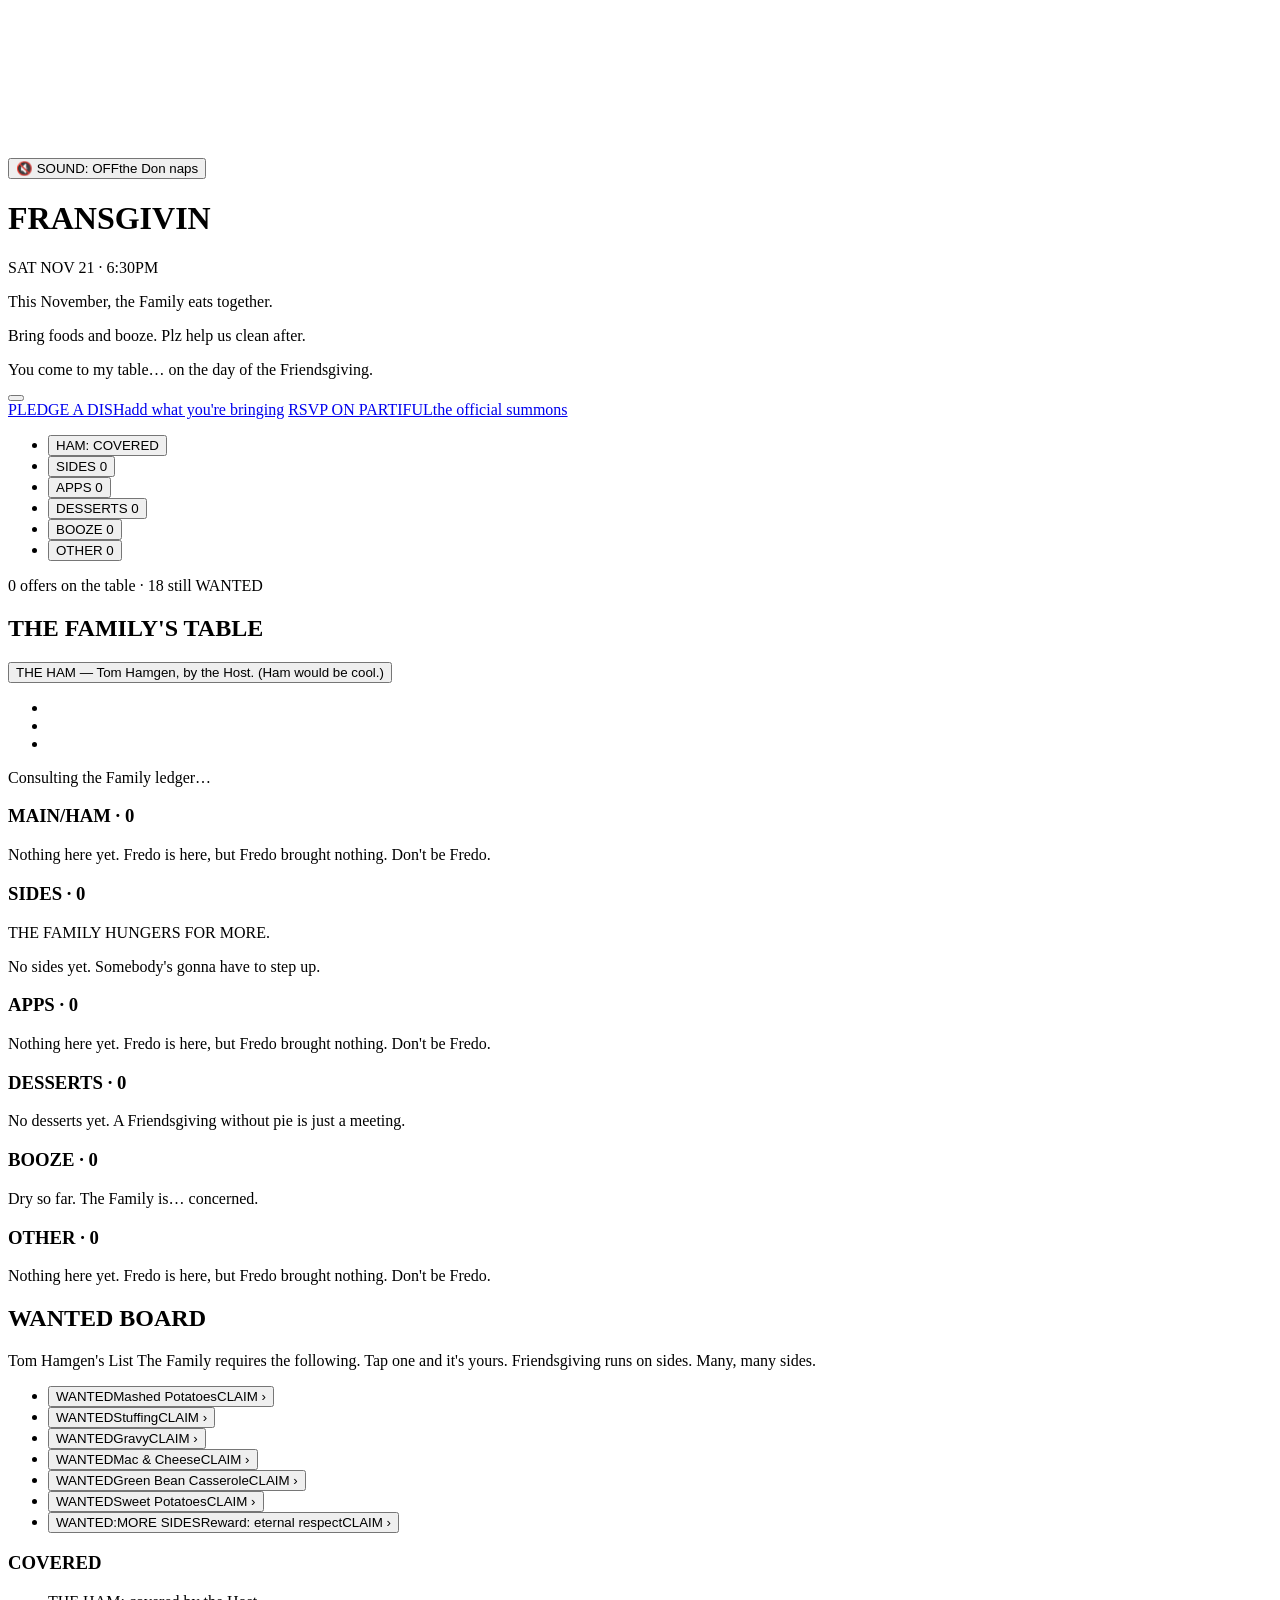
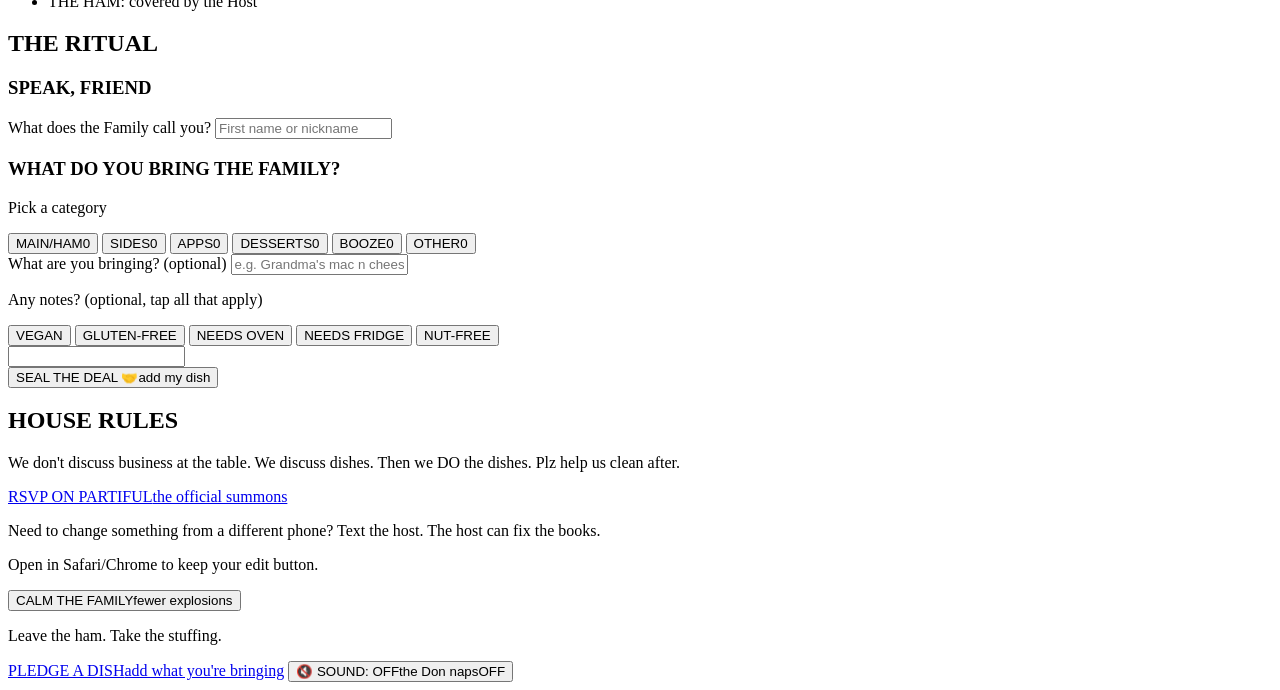
==== src/body.html @ 54c20922 "Fransgivin potluck sign-up page: first build Single-file Godfather x Thanksgiving dish sign-up, Apps" ====
<body>
<canvas id="fx" class="fx-canvas" aria-hidden="true"></canvas>
<div id="banner" class="banner" role="status" hidden><span id="bannerText"></span> <button type="button" id="bannerRetry" class="banner-btn" hidden>RETRY</button></div>
<div id="testStrip" class="test-strip" role="status" hidden></div>
<noscript><p class="noscript">The Family's ledger needs JavaScript to take offers. Text the host what you're bringing.</p></noscript>
<main id="stage">
<div class="wrap">

<header id="hero" class="hero">
  <div class="hero-sound">
    <button type="button" class="snd snd-hero js-sound" aria-pressed="false"><span class="snd-ic" aria-hidden="true">🔇</span> <span class="snd-text">SOUND: OFF</span><span class="snd-sub">the Don naps</span></button>
  </div>
  <div class="puppet" id="puppetArt" aria-hidden="true"></div>
  <h1 class="logo">FRANSGIVIN</h1>
  <p class="date">SAT NOV 21 · 6:30PM</p>
  <p class="tagline">This November, the Family eats together.</p>
  <p class="invite">Bring foods and booze. Plz help us clean after.</p>
  <div class="don-row">
    <div class="bubble-wrap">
      <p id="donBubble" class="bubble" aria-live="polite">You come to my table… on the day of the Friendsgiving.</p>
      <button type="button" id="seeMine" class="btn-mini" hidden>SEE MY DISH</button>
    </div>
    <button type="button" id="donBtn" class="don-btn" aria-label="Poke the Don"><span id="donArt" class="don-art" aria-hidden="true"></span></button>
  </div>
  <button type="button" id="pendingNotice" class="pending-notice" hidden></button>
  <div class="ctas">
    <a href="#ritual" class="btn btn-kapow js-pledge"><span class="btn-main">PLEDGE A DISH</span><span class="btn-sub">add what you're bringing</span></a>
    <a href="https://partiful.com/e/LpbfENX8UetYLqdel5bw" target="_blank" rel="noopener" class="btn btn-yolk-outline"><span class="btn-main">RSVP ON PARTIFUL</span><span class="btn-sub">the official summons</span></a>
  </div>
  <nav class="ledger" aria-label="The Ledger">
    <ul id="ledger" class="ledger-list">
      <li><button type="button" class="ledger-btn" data-cat="Main/Ham"><span class="lg-name">HAM:</span> <span class="lg-n">COVERED</span></button></li>
      <li><button type="button" class="ledger-btn" data-cat="Sides"><span class="lg-name">SIDES</span> <span class="lg-n">0</span></button></li>
      <li><button type="button" class="ledger-btn" data-cat="Apps"><span class="lg-name">APPS</span> <span class="lg-n">0</span></button></li>
      <li><button type="button" class="ledger-btn" data-cat="Desserts"><span class="lg-name">DESSERTS</span> <span class="lg-n">0</span></button></li>
      <li><button type="button" class="ledger-btn" data-cat="Booze"><span class="lg-name">BOOZE</span> <span class="lg-n">0</span></button></li>
      <li><button type="button" class="ledger-btn" data-cat="Other"><span class="lg-name">OTHER</span> <span class="lg-n">0</span></button></li>
    </ul>
  </nav>
  <p id="ledgerSum" class="ledger-sum">0 offers on the table · 18 still WANTED</p>
</header>

<section id="table" class="section table-sec" aria-labelledby="tableTitle">
  <h2 id="tableTitle" class="sec-title">THE FAMILY'S TABLE</h2>
  <button type="button" id="hamCard" class="ham-card" aria-label="The Host's ham">
    <span id="hamArt" class="ham-art" aria-hidden="true"></span>
    <span class="ham-text"><span class="dish">THE HAM</span> <span class="meta">— Tom Hamgen, by the Host. (Ham would be cool.)</span></span>
  </button>
  <div id="tableLoading" class="loading">
    <ul class="cards"><li class="skel"></li><li class="skel"></li><li class="skel"></li></ul>
    <p class="loading-line">Consulting the Family ledger…</p>
  </div>
  <p id="tableEmpty" class="empty empty-all" hidden>The table is empty. Nobody disrespects the Family like this. Be the first.</p>
  <div id="catPanels" class="cat-panels">
    <section class="cat-panel" id="cat-main" data-cat="Main/Ham"><div class="cat-head"><h3 class="cat-h">MAIN/HAM · <span class="cat-n">0</span></h3><p class="cat-status"></p></div><ul class="cards"></ul><p class="empty">Nothing here yet. Fredo is here, but Fredo brought nothing. Don't be Fredo.</p></section>
    <section class="cat-panel" id="cat-sides" data-cat="Sides"><div class="cat-head"><h3 class="cat-h">SIDES · <span class="cat-n">0</span></h3><p class="cat-status">THE FAMILY HUNGERS FOR MORE.</p></div><ul class="cards"></ul><p class="empty">No sides yet. Somebody's gonna have to step up.</p></section>
    <section class="cat-panel" id="cat-apps" data-cat="Apps"><div class="cat-head"><h3 class="cat-h">APPS · <span class="cat-n">0</span></h3><p class="cat-status"></p></div><ul class="cards"></ul><p class="empty">Nothing here yet. Fredo is here, but Fredo brought nothing. Don't be Fredo.</p></section>
    <section class="cat-panel" id="cat-desserts" data-cat="Desserts"><div class="cat-head"><h3 class="cat-h">DESSERTS · <span class="cat-n">0</span></h3><p class="cat-status"></p></div><ul class="cards"></ul><p class="empty">No desserts yet. A Friendsgiving without pie is just a meeting.</p></section>
    <section class="cat-panel" id="cat-booze" data-cat="Booze"><div class="cat-head"><h3 class="cat-h">BOOZE · <span class="cat-n">0</span></h3><p class="cat-status"></p></div><ul class="cards"></ul><p class="empty">Dry so far. The Family is… concerned.</p></section>
    <section class="cat-panel" id="cat-other" data-cat="Other"><div class="cat-head"><h3 class="cat-h">OTHER · <span class="cat-n">0</span></h3><p class="cat-status"></p></div><ul class="cards"></ul><p class="empty">Nothing here yet. Fredo is here, but Fredo brought nothing. Don't be Fredo.</p></section>
  </div>
</section>

<section id="wanted" class="section wanted-sec" aria-labelledby="wantedTitle">
  <h2 id="wantedTitle" class="sec-title">WANTED BOARD</h2>
  <div class="hamgen-row">
    <span id="hamgenArt" class="hamgen-art" aria-hidden="true"></span>
    <p class="blurb"><span class="blurb-who">Tom Hamgen's List</span> The Family requires the following. Tap one and it's yours. Friendsgiving runs on sides. Many, many sides.</p>
  </div>
  <p id="allFilled" class="all-filled" hidden>All filled. More sides anyway. Sides are love.</p>
  <ul id="posters" class="posters">
    <li><button type="button" class="poster" data-idx="0"><span class="p-w">WANTED</span><span class="p-name">Mashed Potatoes</span><span class="p-claim">CLAIM ›</span></button></li>
    <li><button type="button" class="poster" data-idx="1"><span class="p-w">WANTED</span><span class="p-name">Stuffing</span><span class="p-claim">CLAIM ›</span></button></li>
    <li><button type="button" class="poster" data-idx="2"><span class="p-w">WANTED</span><span class="p-name">Gravy</span><span class="p-claim">CLAIM ›</span></button></li>
    <li><button type="button" class="poster" data-idx="3"><span class="p-w">WANTED</span><span class="p-name">Mac &amp; Cheese</span><span class="p-claim">CLAIM ›</span></button></li>
    <li><button type="button" class="poster" data-idx="4"><span class="p-w">WANTED</span><span class="p-name">Green Bean Casserole</span><span class="p-claim">CLAIM ›</span></button></li>
    <li><button type="button" class="poster" data-idx="5"><span class="p-w">WANTED</span><span class="p-name">Sweet Potatoes</span><span class="p-claim">CLAIM ›</span></button></li>
    <li><button type="button" class="poster poster-more" data-idx="more"><span class="p-w">WANTED:</span><span class="p-name">MORE SIDES</span><span class="p-reward">Reward: eternal respect</span><span class="p-claim">CLAIM ›</span></button></li>
  </ul>
  <button type="button" id="moreWanted" class="btn-link more-wanted" aria-expanded="false" aria-controls="posters" hidden>+12 MORE WANTED</button>
  <div class="covered">
    <h3 class="covered-h">COVERED</h3>
    <ul id="covered" class="covered-list"><li><span class="cv-item">THE HAM: covered by the Host</span></li></ul>
  </div>
</section>

<section id="ritual" class="section ritual" aria-labelledby="ritualTitle">
  <h2 id="ritualTitle" class="sec-title">THE RITUAL</h2>
  <form id="form" novalidate>
    <div class="panel tilt-l">
      <h3 class="panel-title">SPEAK, FRIEND</h3>
      <label for="nameIn" class="lbl">What does the Family call you?</label>
      <input id="nameIn" name="name" class="field" type="text" maxlength="30" autocomplete="given-name" enterkeyhint="done" autocapitalize="words" spellcheck="false" placeholder="First name or nickname">
    </div>
    <div class="panel tilt-r">
      <h3 class="panel-title">WHAT DO YOU BRING THE FAMILY?</h3>
      <p id="catLbl" class="lbl">Pick a category</p>
      <div id="cats" class="cats" role="group" aria-labelledby="catLbl">
        <button type="button" class="cat" data-cat="Main/Ham" aria-pressed="false"><span class="cat-ic" aria-hidden="true"></span><span class="cat-name">MAIN/HAM</span><span class="cat-count">0</span></button>
        <button type="button" class="cat" data-cat="Sides" aria-pressed="false"><span class="cat-ic" aria-hidden="true"></span><span class="cat-name">SIDES</span><span class="cat-count">0</span></button>
        <button type="button" class="cat" data-cat="Apps" aria-pressed="false"><span class="cat-ic" aria-hidden="true"></span><span class="cat-name">APPS</span><span class="cat-count">0</span></button>
        <button type="button" class="cat" data-cat="Desserts" aria-pressed="false"><span class="cat-ic" aria-hidden="true"></span><span class="cat-name">DESSERTS</span><span class="cat-count">0</span></button>
        <button type="button" class="cat" data-cat="Booze" aria-pressed="false"><span class="cat-ic" aria-hidden="true"></span><span class="cat-name">BOOZE</span><span class="cat-count">0</span></button>
        <button type="button" class="cat" data-cat="Other" aria-pressed="false"><span class="cat-ic" aria-hidden="true"></span><span class="cat-name">OTHER</span><span class="cat-count">0</span></button>
      </div>
      <p id="hamNote" class="ham-note" hidden>The Host has the ham covered. A second main? Bold. Allowed.</p>
      <label for="dishIn" class="lbl">What are you bringing? (optional)</label>
      <input id="dishIn" name="dish" class="field" type="text" maxlength="60" autocomplete="off" enterkeyhint="done" autocapitalize="sentences" placeholder="e.g. Grandma's mac n cheese">
      <div id="dupStrip" class="dup-strip" aria-live="polite" hidden></div>
      <p id="notesLbl" class="lbl">Any notes? (optional, tap all that apply)</p>
      <div id="notes" class="chips" role="group" aria-labelledby="notesLbl">
        <button type="button" class="chip" aria-pressed="false" data-note="VEGAN">VEGAN</button>
        <button type="button" class="chip" aria-pressed="false" data-note="GLUTEN-FREE">GLUTEN-FREE</button>
        <button type="button" class="chip" aria-pressed="false" data-note="NEEDS OVEN">NEEDS OVEN</button>
        <button type="button" class="chip" aria-pressed="false" data-note="NEEDS FRIDGE">NEEDS FRIDGE</button>
        <button type="button" class="chip" aria-pressed="false" data-note="NUT-FREE">NUT-FREE</button>
      </div>
      <div class="hp" aria-hidden="true"><input id="hpIn" type="text" name="website" tabindex="-1" autocomplete="off"></div>
    </div>
    <div class="panel tilt-l seal-panel">
      <button type="submit" id="sealBtn" class="btn btn-kapow btn-seal"><span class="btn-main">SEAL THE DEAL 🤝</span><span id="sealSub" class="btn-sub">add my dish</span></button>
      <p id="status" class="status" aria-live="polite"></p>
    </div>
  </form>
</section>

<section id="rules" class="section panel rules tilt-r" aria-labelledby="rulesTitle">
  <h2 id="rulesTitle" class="sec-title">HOUSE RULES</h2>
  <p>We don't discuss business at the table. We discuss dishes. Then we DO the dishes. Plz help us clean after.</p>
</section>

<footer id="foot" class="foot">
  <a href="https://partiful.com/e/LpbfENX8UetYLqdel5bw" target="_blank" rel="noopener" class="btn btn-yolk"><span class="btn-main">RSVP ON PARTIFUL</span><span class="btn-sub">the official summons</span></a>
  <p class="foot-line">Need to change something from a different phone? Text the host. The host can fix the books.</p>
  <p class="foot-small">Open in Safari/Chrome to keep your edit button.</p>
  <button type="button" id="calmBtn" class="btn-link calm-btn" aria-pressed="false"><span class="btn-main">CALM THE FAMILY</span><span class="btn-sub">fewer explosions</span></button>
  <p id="footJoke" class="foot-joke">Leave the ham. Take the stuffing.</p>
  <span id="broomArt" class="broom-art" aria-hidden="true"></span>
</footer>

</div>
</main>

<div id="bar" class="bar">
  <a href="#ritual" class="btn btn-kapow bar-pledge js-pledge"><span class="btn-main">PLEDGE A DISH</span><span class="btn-sub">add what you're bringing</span></a>
  <button type="button" class="snd snd-bar js-sound" aria-pressed="false"><span class="snd-ic" aria-hidden="true">🔇</span> <span class="snd-text">SOUND: OFF</span><span class="snd-sub">the Don naps</span><span class="snd-short" aria-hidden="true">OFF</span></button>
</div>
<div id="toasts" class="toasts" aria-live="polite"></div>
<div id="fxLayer" class="fx-layer" aria-hidden="true"></div>

<div id="sheet" class="sheet-wrap" hidden>
  <div id="sheetBackdrop" class="sheet-backdrop"></div>
  <div id="sheetBox" class="sheet" role="dialog" aria-modal="true" aria-labelledby="sheetTitle">
    <div class="sheet-top">
      <span id="spudsArt" class="spuds-art" aria-hidden="true"></span>
      <h2 id="sheetTitle" class="sheet-title" tabindex="-1"></h2>
    </div>
    <ul id="sheetRows" class="sheet-rows"></ul>
    <div id="sheetChips" class="chips sheet-chips"></div>
    <div class="sheet-btns">
      <button type="button" id="sheetPick" class="btn btn-kapow btn-56"><span class="btn-main">PICK SOMETHING ELSE</span><span class="btn-sub">choose a different dish</span></button>
      <button type="button" id="sheetAnyway" class="btn btn-ink-outline btn-56"><span class="btn-main">BRING IT ANYWAY</span><span class="btn-sub">two is fine</span></button>
    </div>
  </div>
</div>
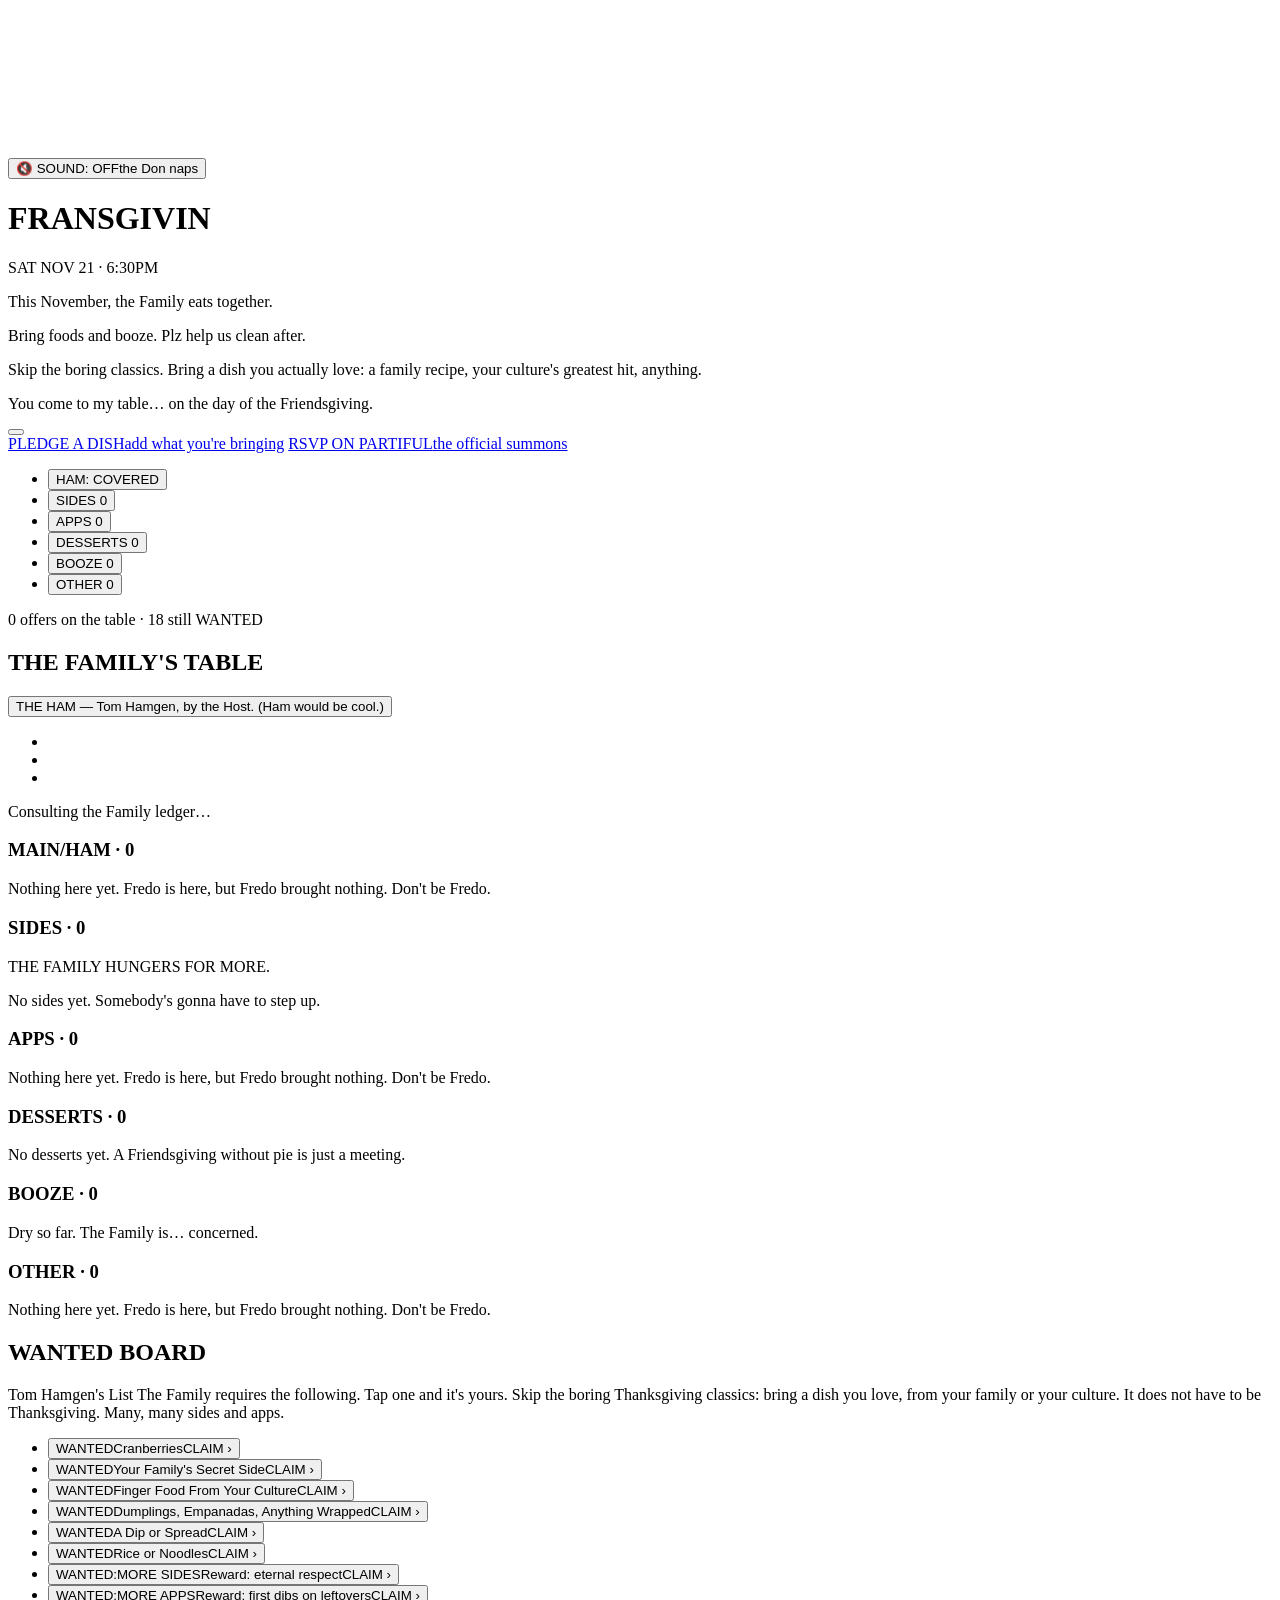
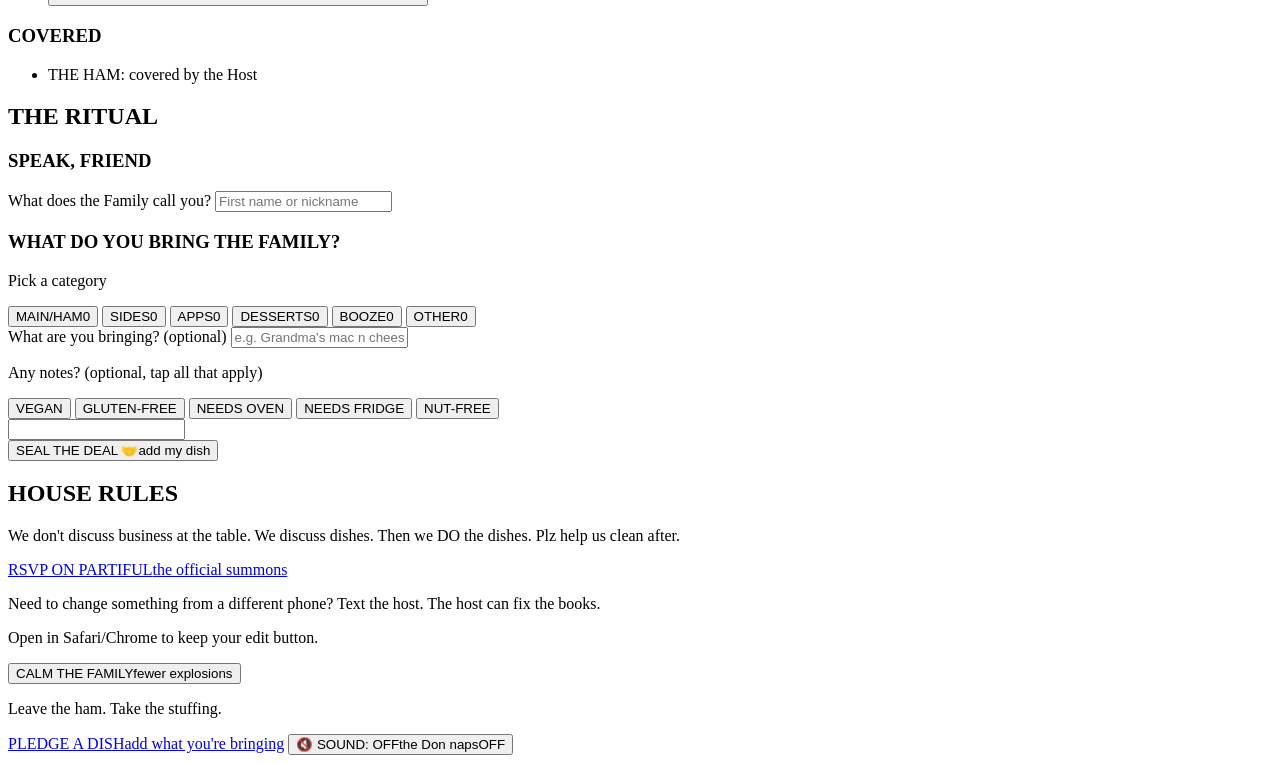
==== commit 2b208c29: "Unique-dish WANTED board, more apps and sides, OnlyCurrentDoc scope Remove mashed potatoes, stuffing" ====
--- a/src/body.html
+++ b/src/body.html
@@ -15,6 +15,7 @@
   <p class="date">SAT NOV 21 · 6:30PM</p>
   <p class="tagline">This November, the Family eats together.</p>
   <p class="invite">Bring foods and booze. Plz help us clean after.</p>
+  <p class="invite invite-2">Skip the boring classics. Bring a dish you actually love: a family recipe, your culture's greatest hit, anything.</p>
   <div class="don-row">
     <div class="bubble-wrap">
       <p id="donBubble" class="bubble" aria-live="polite">You come to my table… on the day of the Friendsgiving.</p>
@@ -65,17 +66,18 @@
   <h2 id="wantedTitle" class="sec-title">WANTED BOARD</h2>
   <div class="hamgen-row">
     <span id="hamgenArt" class="hamgen-art" aria-hidden="true"></span>
-    <p class="blurb"><span class="blurb-who">Tom Hamgen's List</span> The Family requires the following. Tap one and it's yours. Friendsgiving runs on sides. Many, many sides.</p>
+    <p class="blurb"><span class="blurb-who">Tom Hamgen's List</span> The Family requires the following. Tap one and it's yours. Skip the boring Thanksgiving classics: bring a dish you love, from your family or your culture. It does not have to be Thanksgiving. Many, many sides and apps.</p>
   </div>
   <p id="allFilled" class="all-filled" hidden>All filled. More sides anyway. Sides are love.</p>
   <ul id="posters" class="posters">
-    <li><button type="button" class="poster" data-idx="0"><span class="p-w">WANTED</span><span class="p-name">Mashed Potatoes</span><span class="p-claim">CLAIM ›</span></button></li>
-    <li><button type="button" class="poster" data-idx="1"><span class="p-w">WANTED</span><span class="p-name">Stuffing</span><span class="p-claim">CLAIM ›</span></button></li>
-    <li><button type="button" class="poster" data-idx="2"><span class="p-w">WANTED</span><span class="p-name">Gravy</span><span class="p-claim">CLAIM ›</span></button></li>
-    <li><button type="button" class="poster" data-idx="3"><span class="p-w">WANTED</span><span class="p-name">Mac &amp; Cheese</span><span class="p-claim">CLAIM ›</span></button></li>
-    <li><button type="button" class="poster" data-idx="4"><span class="p-w">WANTED</span><span class="p-name">Green Bean Casserole</span><span class="p-claim">CLAIM ›</span></button></li>
-    <li><button type="button" class="poster" data-idx="5"><span class="p-w">WANTED</span><span class="p-name">Sweet Potatoes</span><span class="p-claim">CLAIM ›</span></button></li>
+    <li><button type="button" class="poster" data-idx="0"><span class="p-w">WANTED</span><span class="p-name">Cranberries</span><span class="p-claim">CLAIM ›</span></button></li>
+    <li><button type="button" class="poster" data-idx="1"><span class="p-w">WANTED</span><span class="p-name">Your Family's Secret Side</span><span class="p-claim">CLAIM ›</span></button></li>
+    <li><button type="button" class="poster" data-idx="2"><span class="p-w">WANTED</span><span class="p-name">Finger Food From Your Culture</span><span class="p-claim">CLAIM ›</span></button></li>
+    <li><button type="button" class="poster" data-idx="3"><span class="p-w">WANTED</span><span class="p-name">Dumplings, Empanadas, Anything Wrapped</span><span class="p-claim">CLAIM ›</span></button></li>
+    <li><button type="button" class="poster" data-idx="4"><span class="p-w">WANTED</span><span class="p-name">A Dip or Spread</span><span class="p-claim">CLAIM ›</span></button></li>
+    <li><button type="button" class="poster" data-idx="5"><span class="p-w">WANTED</span><span class="p-name">Rice or Noodles</span><span class="p-claim">CLAIM ›</span></button></li>
     <li><button type="button" class="poster poster-more" data-idx="more"><span class="p-w">WANTED:</span><span class="p-name">MORE SIDES</span><span class="p-reward">Reward: eternal respect</span><span class="p-claim">CLAIM ›</span></button></li>
+    <li><button type="button" class="poster poster-more" data-idx="moreApps"><span class="p-w">WANTED:</span><span class="p-name">MORE APPS</span><span class="p-reward">Reward: first dibs on leftovers</span><span class="p-claim">CLAIM ›</span></button></li>
   </ul>
   <button type="button" id="moreWanted" class="btn-link more-wanted" aria-expanded="false" aria-controls="posters" hidden>+12 MORE WANTED</button>
   <div class="covered">
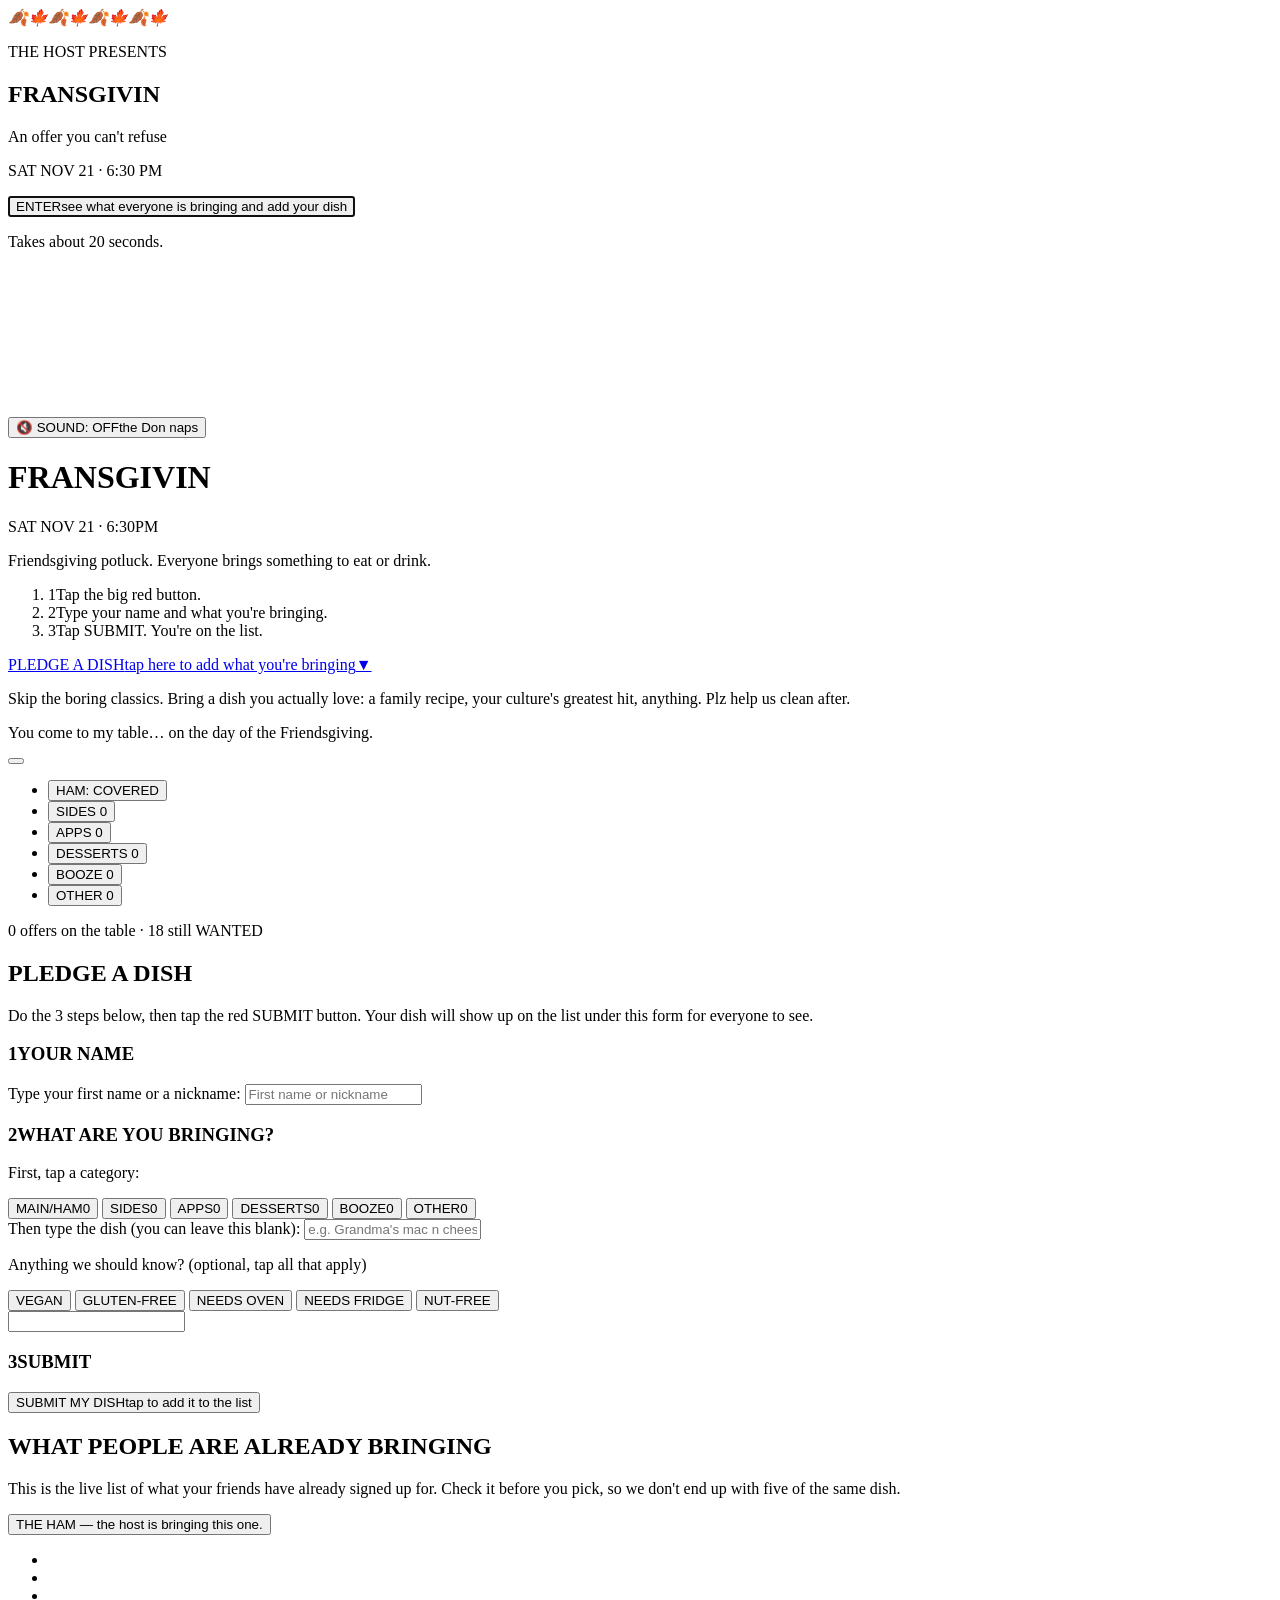
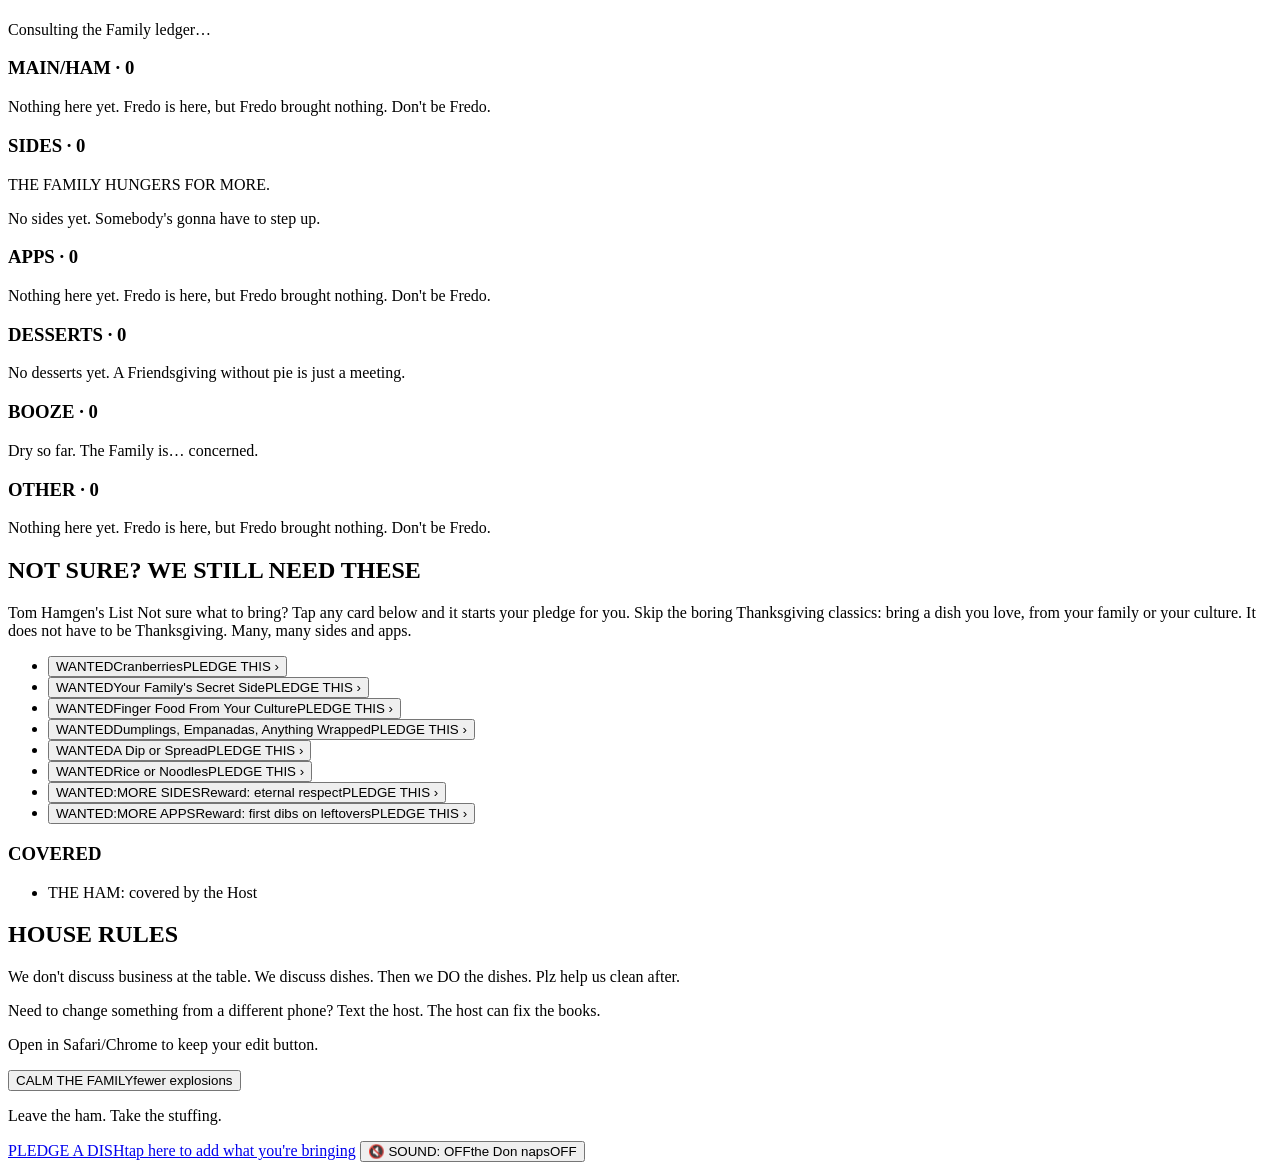
==== commit 6d827416: "Splash screen, 3-step guidance, form above list, Cinzel fonts, remove Partiful buttons Co-Authored-B" ====
--- a/src/body.html
+++ b/src/body.html
@@ -1,4 +1,18 @@
 <body>
+<noscript><style>.splash{display:none!important}</style></noscript>
+<div id="splash" class="splash" role="dialog" aria-modal="true" aria-labelledby="splashTitle">
+  <div class="splash-rays" aria-hidden="true"></div>
+  <div class="leaves" aria-hidden="true"><i>🍂</i><i>🍁</i><i>🍂</i><i>🍁</i><i>🍂</i><i>🍁</i><i>🍂</i><i>🍁</i></div>
+  <div class="splash-inner">
+    <p class="splash-pre">THE HOST PRESENTS</p>
+    <div class="splash-art" id="splashArt" aria-hidden="true"></div>
+    <h2 id="splashTitle" class="splash-title">FRANSGIVIN</h2>
+    <p class="splash-sub">An offer you can't refuse</p>
+    <p class="splash-date">SAT NOV 21 · 6:30 PM</p>
+    <button type="button" id="splashGo" class="btn btn-kapow btn-giant splash-go"><span class="btn-main">ENTER</span><span class="btn-sub">see what everyone is bringing and add your dish</span></button>
+    <p class="splash-help">Takes about 20 seconds.</p>
+  </div>
+</div>
 <canvas id="fx" class="fx-canvas" aria-hidden="true"></canvas>
 <div id="banner" class="banner" role="status" hidden><span id="bannerText"></span> <button type="button" id="bannerRetry" class="banner-btn" hidden>RETRY</button></div>
 <div id="testStrip" class="test-strip" role="status" hidden></div>
@@ -13,9 +27,16 @@
   <div class="puppet" id="puppetArt" aria-hidden="true"></div>
   <h1 class="logo">FRANSGIVIN</h1>
   <p class="date">SAT NOV 21 · 6:30PM</p>
-  <p class="tagline">This November, the Family eats together.</p>
-  <p class="invite">Bring foods and booze. Plz help us clean after.</p>
-  <p class="invite invite-2">Skip the boring classics. Bring a dish you actually love: a family recipe, your culture's greatest hit, anything.</p>
+  <p class="tagline">Friendsgiving potluck. Everyone brings something to eat or drink.</p>
+  <ol class="steps" aria-label="How it works">
+    <li><span class="step-n">1</span><span>Tap the big red button.</span></li>
+    <li><span class="step-n">2</span><span>Type your name and what you're bringing.</span></li>
+    <li><span class="step-n">3</span><span>Tap SUBMIT. You're on the list.</span></li>
+  </ol>
+  <div class="ctas">
+    <a href="#ritual" class="btn btn-kapow btn-giant js-pledge"><span class="btn-main">PLEDGE A DISH</span><span class="btn-sub">tap here to add what you're bringing</span><span class="btn-arrow" aria-hidden="true">▼</span></a>
+  </div>
+  <p class="invite invite-2">Skip the boring classics. Bring a dish you actually love: a family recipe, your culture's greatest hit, anything. Plz help us clean after.</p>
   <div class="don-row">
     <div class="bubble-wrap">
       <p id="donBubble" class="bubble" aria-live="polite">You come to my table… on the day of the Friendsgiving.</p>
@@ -24,10 +45,6 @@
     <button type="button" id="donBtn" class="don-btn" aria-label="Poke the Don"><span id="donArt" class="don-art" aria-hidden="true"></span></button>
   </div>
   <button type="button" id="pendingNotice" class="pending-notice" hidden></button>
-  <div class="ctas">
-    <a href="#ritual" class="btn btn-kapow js-pledge"><span class="btn-main">PLEDGE A DISH</span><span class="btn-sub">add what you're bringing</span></a>
-    <a href="https://partiful.com/e/LpbfENX8UetYLqdel5bw" target="_blank" rel="noopener" class="btn btn-yolk-outline"><span class="btn-main">RSVP ON PARTIFUL</span><span class="btn-sub">the official summons</span></a>
-  </div>
   <nav class="ledger" aria-label="The Ledger">
     <ul id="ledger" class="ledger-list">
       <li><button type="button" class="ledger-btn" data-cat="Main/Ham"><span class="lg-name">HAM:</span> <span class="lg-n">COVERED</span></button></li>
@@ -41,62 +58,18 @@
   <p id="ledgerSum" class="ledger-sum">0 offers on the table · 18 still WANTED</p>
 </header>
 
-<section id="table" class="section table-sec" aria-labelledby="tableTitle">
-  <h2 id="tableTitle" class="sec-title">THE FAMILY'S TABLE</h2>
-  <button type="button" id="hamCard" class="ham-card" aria-label="The Host's ham">
-    <span id="hamArt" class="ham-art" aria-hidden="true"></span>
-    <span class="ham-text"><span class="dish">THE HAM</span> <span class="meta">— Tom Hamgen, by the Host. (Ham would be cool.)</span></span>
-  </button>
-  <div id="tableLoading" class="loading">
-    <ul class="cards"><li class="skel"></li><li class="skel"></li><li class="skel"></li></ul>
-    <p class="loading-line">Consulting the Family ledger…</p>
-  </div>
-  <p id="tableEmpty" class="empty empty-all" hidden>The table is empty. Nobody disrespects the Family like this. Be the first.</p>
-  <div id="catPanels" class="cat-panels">
-    <section class="cat-panel" id="cat-main" data-cat="Main/Ham"><div class="cat-head"><h3 class="cat-h">MAIN/HAM · <span class="cat-n">0</span></h3><p class="cat-status"></p></div><ul class="cards"></ul><p class="empty">Nothing here yet. Fredo is here, but Fredo brought nothing. Don't be Fredo.</p></section>
-    <section class="cat-panel" id="cat-sides" data-cat="Sides"><div class="cat-head"><h3 class="cat-h">SIDES · <span class="cat-n">0</span></h3><p class="cat-status">THE FAMILY HUNGERS FOR MORE.</p></div><ul class="cards"></ul><p class="empty">No sides yet. Somebody's gonna have to step up.</p></section>
-    <section class="cat-panel" id="cat-apps" data-cat="Apps"><div class="cat-head"><h3 class="cat-h">APPS · <span class="cat-n">0</span></h3><p class="cat-status"></p></div><ul class="cards"></ul><p class="empty">Nothing here yet. Fredo is here, but Fredo brought nothing. Don't be Fredo.</p></section>
-    <section class="cat-panel" id="cat-desserts" data-cat="Desserts"><div class="cat-head"><h3 class="cat-h">DESSERTS · <span class="cat-n">0</span></h3><p class="cat-status"></p></div><ul class="cards"></ul><p class="empty">No desserts yet. A Friendsgiving without pie is just a meeting.</p></section>
-    <section class="cat-panel" id="cat-booze" data-cat="Booze"><div class="cat-head"><h3 class="cat-h">BOOZE · <span class="cat-n">0</span></h3><p class="cat-status"></p></div><ul class="cards"></ul><p class="empty">Dry so far. The Family is… concerned.</p></section>
-    <section class="cat-panel" id="cat-other" data-cat="Other"><div class="cat-head"><h3 class="cat-h">OTHER · <span class="cat-n">0</span></h3><p class="cat-status"></p></div><ul class="cards"></ul><p class="empty">Nothing here yet. Fredo is here, but Fredo brought nothing. Don't be Fredo.</p></section>
-  </div>
-</section>
-
-<section id="wanted" class="section wanted-sec" aria-labelledby="wantedTitle">
-  <h2 id="wantedTitle" class="sec-title">WANTED BOARD</h2>
-  <div class="hamgen-row">
-    <span id="hamgenArt" class="hamgen-art" aria-hidden="true"></span>
-    <p class="blurb"><span class="blurb-who">Tom Hamgen's List</span> The Family requires the following. Tap one and it's yours. Skip the boring Thanksgiving classics: bring a dish you love, from your family or your culture. It does not have to be Thanksgiving. Many, many sides and apps.</p>
-  </div>
-  <p id="allFilled" class="all-filled" hidden>All filled. More sides anyway. Sides are love.</p>
-  <ul id="posters" class="posters">
-    <li><button type="button" class="poster" data-idx="0"><span class="p-w">WANTED</span><span class="p-name">Cranberries</span><span class="p-claim">CLAIM ›</span></button></li>
-    <li><button type="button" class="poster" data-idx="1"><span class="p-w">WANTED</span><span class="p-name">Your Family's Secret Side</span><span class="p-claim">CLAIM ›</span></button></li>
-    <li><button type="button" class="poster" data-idx="2"><span class="p-w">WANTED</span><span class="p-name">Finger Food From Your Culture</span><span class="p-claim">CLAIM ›</span></button></li>
-    <li><button type="button" class="poster" data-idx="3"><span class="p-w">WANTED</span><span class="p-name">Dumplings, Empanadas, Anything Wrapped</span><span class="p-claim">CLAIM ›</span></button></li>
-    <li><button type="button" class="poster" data-idx="4"><span class="p-w">WANTED</span><span class="p-name">A Dip or Spread</span><span class="p-claim">CLAIM ›</span></button></li>
-    <li><button type="button" class="poster" data-idx="5"><span class="p-w">WANTED</span><span class="p-name">Rice or Noodles</span><span class="p-claim">CLAIM ›</span></button></li>
-    <li><button type="button" class="poster poster-more" data-idx="more"><span class="p-w">WANTED:</span><span class="p-name">MORE SIDES</span><span class="p-reward">Reward: eternal respect</span><span class="p-claim">CLAIM ›</span></button></li>
-    <li><button type="button" class="poster poster-more" data-idx="moreApps"><span class="p-w">WANTED:</span><span class="p-name">MORE APPS</span><span class="p-reward">Reward: first dibs on leftovers</span><span class="p-claim">CLAIM ›</span></button></li>
-  </ul>
-  <button type="button" id="moreWanted" class="btn-link more-wanted" aria-expanded="false" aria-controls="posters" hidden>+12 MORE WANTED</button>
-  <div class="covered">
-    <h3 class="covered-h">COVERED</h3>
-    <ul id="covered" class="covered-list"><li><span class="cv-item">THE HAM: covered by the Host</span></li></ul>
-  </div>
-</section>
-
 <section id="ritual" class="section ritual" aria-labelledby="ritualTitle">
-  <h2 id="ritualTitle" class="sec-title">THE RITUAL</h2>
+  <h2 id="ritualTitle" class="sec-title">PLEDGE A DISH</h2>
+  <p class="lead">Do the 3 steps below, then tap the red SUBMIT button. Your dish will show up on the list under this form for everyone to see.</p>
   <form id="form" novalidate>
     <div class="panel tilt-l">
-      <h3 class="panel-title">SPEAK, FRIEND</h3>
-      <label for="nameIn" class="lbl">What does the Family call you?</label>
+      <h3 class="panel-title"><span class="step-n">1</span>YOUR NAME</h3>
+      <label for="nameIn" class="lbl">Type your first name or a nickname:</label>
       <input id="nameIn" name="name" class="field" type="text" maxlength="30" autocomplete="given-name" enterkeyhint="done" autocapitalize="words" spellcheck="false" placeholder="First name or nickname">
     </div>
     <div class="panel tilt-r">
-      <h3 class="panel-title">WHAT DO YOU BRING THE FAMILY?</h3>
-      <p id="catLbl" class="lbl">Pick a category</p>
+      <h3 class="panel-title"><span class="step-n">2</span>WHAT ARE YOU BRINGING?</h3>
+      <p id="catLbl" class="lbl">First, tap a category:</p>
       <div id="cats" class="cats" role="group" aria-labelledby="catLbl">
         <button type="button" class="cat" data-cat="Main/Ham" aria-pressed="false"><span class="cat-ic" aria-hidden="true"></span><span class="cat-name">MAIN/HAM</span><span class="cat-count">0</span></button>
         <button type="button" class="cat" data-cat="Sides" aria-pressed="false"><span class="cat-ic" aria-hidden="true"></span><span class="cat-name">SIDES</span><span class="cat-count">0</span></button>
@@ -106,10 +79,10 @@
         <button type="button" class="cat" data-cat="Other" aria-pressed="false"><span class="cat-ic" aria-hidden="true"></span><span class="cat-name">OTHER</span><span class="cat-count">0</span></button>
       </div>
       <p id="hamNote" class="ham-note" hidden>The Host has the ham covered. A second main? Bold. Allowed.</p>
-      <label for="dishIn" class="lbl">What are you bringing? (optional)</label>
+      <label for="dishIn" class="lbl">Then type the dish (you can leave this blank):</label>
       <input id="dishIn" name="dish" class="field" type="text" maxlength="60" autocomplete="off" enterkeyhint="done" autocapitalize="sentences" placeholder="e.g. Grandma's mac n cheese">
       <div id="dupStrip" class="dup-strip" aria-live="polite" hidden></div>
-      <p id="notesLbl" class="lbl">Any notes? (optional, tap all that apply)</p>
+      <p id="notesLbl" class="lbl">Anything we should know? (optional, tap all that apply)</p>
       <div id="notes" class="chips" role="group" aria-labelledby="notesLbl">
         <button type="button" class="chip" aria-pressed="false" data-note="VEGAN">VEGAN</button>
         <button type="button" class="chip" aria-pressed="false" data-note="GLUTEN-FREE">GLUTEN-FREE</button>
@@ -120,10 +93,57 @@
       <div class="hp" aria-hidden="true"><input id="hpIn" type="text" name="website" tabindex="-1" autocomplete="off"></div>
     </div>
     <div class="panel tilt-l seal-panel">
-      <button type="submit" id="sealBtn" class="btn btn-kapow btn-seal"><span class="btn-main">SEAL THE DEAL 🤝</span><span id="sealSub" class="btn-sub">add my dish</span></button>
+      <h3 class="panel-title"><span class="step-n">3</span>SUBMIT</h3>
+      <button type="submit" id="sealBtn" class="btn btn-kapow btn-seal"><span class="btn-main">SUBMIT MY DISH</span><span id="sealSub" class="btn-sub">tap to add it to the list</span></button>
       <p id="status" class="status" aria-live="polite"></p>
     </div>
   </form>
+</section>
+
+<section id="table" class="section table-sec" aria-labelledby="tableTitle">
+  <h2 id="tableTitle" class="sec-title">WHAT PEOPLE ARE ALREADY BRINGING</h2>
+  <p class="lead">This is the live list of what your friends have already signed up for. Check it before you pick, so we don't end up with five of the same dish.</p>
+  <button type="button" id="hamCard" class="ham-card" aria-label="The Host's ham">
+    <span id="hamArt" class="ham-art" aria-hidden="true"></span>
+    <span class="ham-text"><span class="dish">THE HAM</span> <span class="meta">— the host is bringing this one.</span></span>
+  </button>
+  <div id="tableLoading" class="loading">
+    <ul class="cards"><li class="skel"></li><li class="skel"></li><li class="skel"></li></ul>
+    <p class="loading-line">Consulting the Family ledger…</p>
+  </div>
+  <p id="tableEmpty" class="empty empty-all" hidden>Nobody has signed up yet. Be the first: tap PLEDGE A DISH above.</p>
+  <div id="catPanels" class="cat-panels">
+    <section class="cat-panel" id="cat-main" data-cat="Main/Ham"><div class="cat-head"><h3 class="cat-h">MAIN/HAM · <span class="cat-n">0</span></h3><p class="cat-status"></p></div><ul class="cards"></ul><p class="empty">Nothing here yet. Fredo is here, but Fredo brought nothing. Don't be Fredo.</p></section>
+    <section class="cat-panel" id="cat-sides" data-cat="Sides"><div class="cat-head"><h3 class="cat-h">SIDES · <span class="cat-n">0</span></h3><p class="cat-status">THE FAMILY HUNGERS FOR MORE.</p></div><ul class="cards"></ul><p class="empty">No sides yet. Somebody's gonna have to step up.</p></section>
+    <section class="cat-panel" id="cat-apps" data-cat="Apps"><div class="cat-head"><h3 class="cat-h">APPS · <span class="cat-n">0</span></h3><p class="cat-status"></p></div><ul class="cards"></ul><p class="empty">Nothing here yet. Fredo is here, but Fredo brought nothing. Don't be Fredo.</p></section>
+    <section class="cat-panel" id="cat-desserts" data-cat="Desserts"><div class="cat-head"><h3 class="cat-h">DESSERTS · <span class="cat-n">0</span></h3><p class="cat-status"></p></div><ul class="cards"></ul><p class="empty">No desserts yet. A Friendsgiving without pie is just a meeting.</p></section>
+    <section class="cat-panel" id="cat-booze" data-cat="Booze"><div class="cat-head"><h3 class="cat-h">BOOZE · <span class="cat-n">0</span></h3><p class="cat-status"></p></div><ul class="cards"></ul><p class="empty">Dry so far. The Family is… concerned.</p></section>
+    <section class="cat-panel" id="cat-other" data-cat="Other"><div class="cat-head"><h3 class="cat-h">OTHER · <span class="cat-n">0</span></h3><p class="cat-status"></p></div><ul class="cards"></ul><p class="empty">Nothing here yet. Fredo is here, but Fredo brought nothing. Don't be Fredo.</p></section>
+  </div>
+</section>
+
+<section id="wanted" class="section wanted-sec" aria-labelledby="wantedTitle">
+  <h2 id="wantedTitle" class="sec-title">NOT SURE? WE STILL NEED THESE</h2>
+  <div class="hamgen-row">
+    <span id="hamgenArt" class="hamgen-art" aria-hidden="true"></span>
+    <p class="blurb"><span class="blurb-who">Tom Hamgen's List</span> Not sure what to bring? Tap any card below and it starts your pledge for you. Skip the boring Thanksgiving classics: bring a dish you love, from your family or your culture. It does not have to be Thanksgiving. Many, many sides and apps.</p>
+  </div>
+  <p id="allFilled" class="all-filled" hidden>All filled. More sides anyway. Sides are love.</p>
+  <ul id="posters" class="posters">
+    <li><button type="button" class="poster" data-idx="0"><span class="p-w">WANTED</span><span class="p-name">Cranberries</span><span class="p-claim">PLEDGE THIS ›</span></button></li>
+    <li><button type="button" class="poster" data-idx="1"><span class="p-w">WANTED</span><span class="p-name">Your Family's Secret Side</span><span class="p-claim">PLEDGE THIS ›</span></button></li>
+    <li><button type="button" class="poster" data-idx="2"><span class="p-w">WANTED</span><span class="p-name">Finger Food From Your Culture</span><span class="p-claim">PLEDGE THIS ›</span></button></li>
+    <li><button type="button" class="poster" data-idx="3"><span class="p-w">WANTED</span><span class="p-name">Dumplings, Empanadas, Anything Wrapped</span><span class="p-claim">PLEDGE THIS ›</span></button></li>
+    <li><button type="button" class="poster" data-idx="4"><span class="p-w">WANTED</span><span class="p-name">A Dip or Spread</span><span class="p-claim">PLEDGE THIS ›</span></button></li>
+    <li><button type="button" class="poster" data-idx="5"><span class="p-w">WANTED</span><span class="p-name">Rice or Noodles</span><span class="p-claim">PLEDGE THIS ›</span></button></li>
+    <li><button type="button" class="poster poster-more" data-idx="more"><span class="p-w">WANTED:</span><span class="p-name">MORE SIDES</span><span class="p-reward">Reward: eternal respect</span><span class="p-claim">PLEDGE THIS ›</span></button></li>
+    <li><button type="button" class="poster poster-more" data-idx="moreApps"><span class="p-w">WANTED:</span><span class="p-name">MORE APPS</span><span class="p-reward">Reward: first dibs on leftovers</span><span class="p-claim">PLEDGE THIS ›</span></button></li>
+  </ul>
+  <button type="button" id="moreWanted" class="btn-link more-wanted" aria-expanded="false" aria-controls="posters" hidden>+12 MORE WANTED</button>
+  <div class="covered">
+    <h3 class="covered-h">COVERED</h3>
+    <ul id="covered" class="covered-list"><li><span class="cv-item">THE HAM: covered by the Host</span></li></ul>
+  </div>
 </section>
 
 <section id="rules" class="section panel rules tilt-r" aria-labelledby="rulesTitle">
@@ -132,7 +152,6 @@
 </section>
 
 <footer id="foot" class="foot">
-  <a href="https://partiful.com/e/LpbfENX8UetYLqdel5bw" target="_blank" rel="noopener" class="btn btn-yolk"><span class="btn-main">RSVP ON PARTIFUL</span><span class="btn-sub">the official summons</span></a>
   <p class="foot-line">Need to change something from a different phone? Text the host. The host can fix the books.</p>
   <p class="foot-small">Open in Safari/Chrome to keep your edit button.</p>
   <button type="button" id="calmBtn" class="btn-link calm-btn" aria-pressed="false"><span class="btn-main">CALM THE FAMILY</span><span class="btn-sub">fewer explosions</span></button>
@@ -144,7 +163,7 @@
 </main>
 
 <div id="bar" class="bar">
-  <a href="#ritual" class="btn btn-kapow bar-pledge js-pledge"><span class="btn-main">PLEDGE A DISH</span><span class="btn-sub">add what you're bringing</span></a>
+  <a href="#ritual" class="btn btn-kapow bar-pledge js-pledge"><span class="btn-main">PLEDGE A DISH</span><span class="btn-sub">tap here to add what you're bringing</span></a>
   <button type="button" class="snd snd-bar js-sound" aria-pressed="false"><span class="snd-ic" aria-hidden="true">🔇</span> <span class="snd-text">SOUND: OFF</span><span class="snd-sub">the Don naps</span><span class="snd-short" aria-hidden="true">OFF</span></button>
 </div>
 <div id="toasts" class="toasts" aria-live="polite"></div>
@@ -165,3 +184,32 @@
     </div>
   </div>
 </div>
+
+<script>
+(function () {
+  var s = document.getElementById('splash');
+  if (!s) return;
+  var root = document.documentElement;
+  if (/(^| )no-splash( |$)/.test(root.className)) { s.parentNode.removeChild(s); return; }
+  root.className += ' splash-on';
+  var done = false, timer = 0, ids = ['stage', 'bar'];
+  function lock(v) { ids.forEach(function (id) { var e = document.getElementById(id); if (e) { try { e.inert = v; } catch (x) { /* optional */ } } }); }
+  function close() {
+    if (done) return; done = true; clearTimeout(timer);
+    try { sessionStorage.setItem('frans_splash', '1'); } catch (e) { /* private mode */ }
+    s.className += ' out'; lock(false);
+    root.className = root.className.replace(' splash-on', '');
+    window.scrollTo(0, 0);
+    setTimeout(function () {
+      if (s.parentNode) s.parentNode.removeChild(s);
+      try { if (window.FX && FX.play) FX.play('hero', { hero: document.getElementById('hero'), logo: document.querySelector('.logo') }); } catch (e) { /* effects are optional */ }
+    }, 420);
+  }
+  lock(true);
+  s.addEventListener('click', close);
+  document.addEventListener('keydown', function (e) { if (e.key === 'Escape' || e.key === 'Enter') close(); });
+  timer = setTimeout(close, 9000);
+  var go = document.getElementById('splashGo');
+  try { go.focus({ preventScroll: true }); } catch (e) { /* ignore */ }
+})();
+</script>
